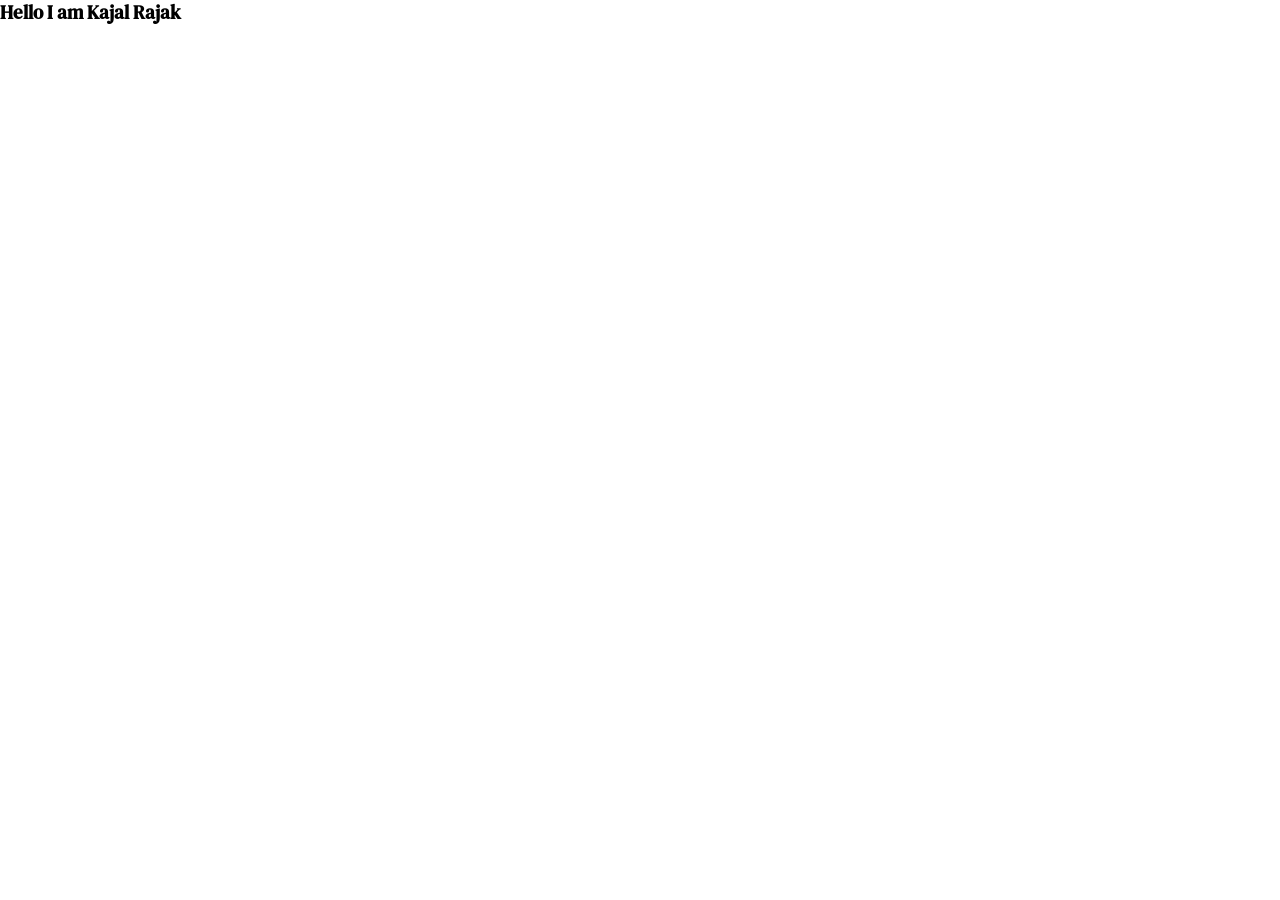
==== index.html @ eff78871 "starting Library Project" ====
<!DOCTYPE html>
<html lang="en">
<head>
    <meta charset="UTF-8">
    <meta name="viewport" content="width=device-width, initial-scale=1.0">
    <title>My Library Project</title>
    <link rel="stylesheet" href="/style/style.css">
</head>
<body>
    <h3>Hello I am Kajal Rajak</h3>
    <script src="/script/App.js"></script>
</body>
</html>
---- style/style.css ----
@font-face{
    font-family: "DMSerif";
    src:url('../asserts/dmfont/DMSerifText-Regular.ttf') format('truetype')
}
*{
    padding: 0;
    margin: 0;
    box-sizing: border-box;
    font-family: "DMSerif",sans-serif;
}
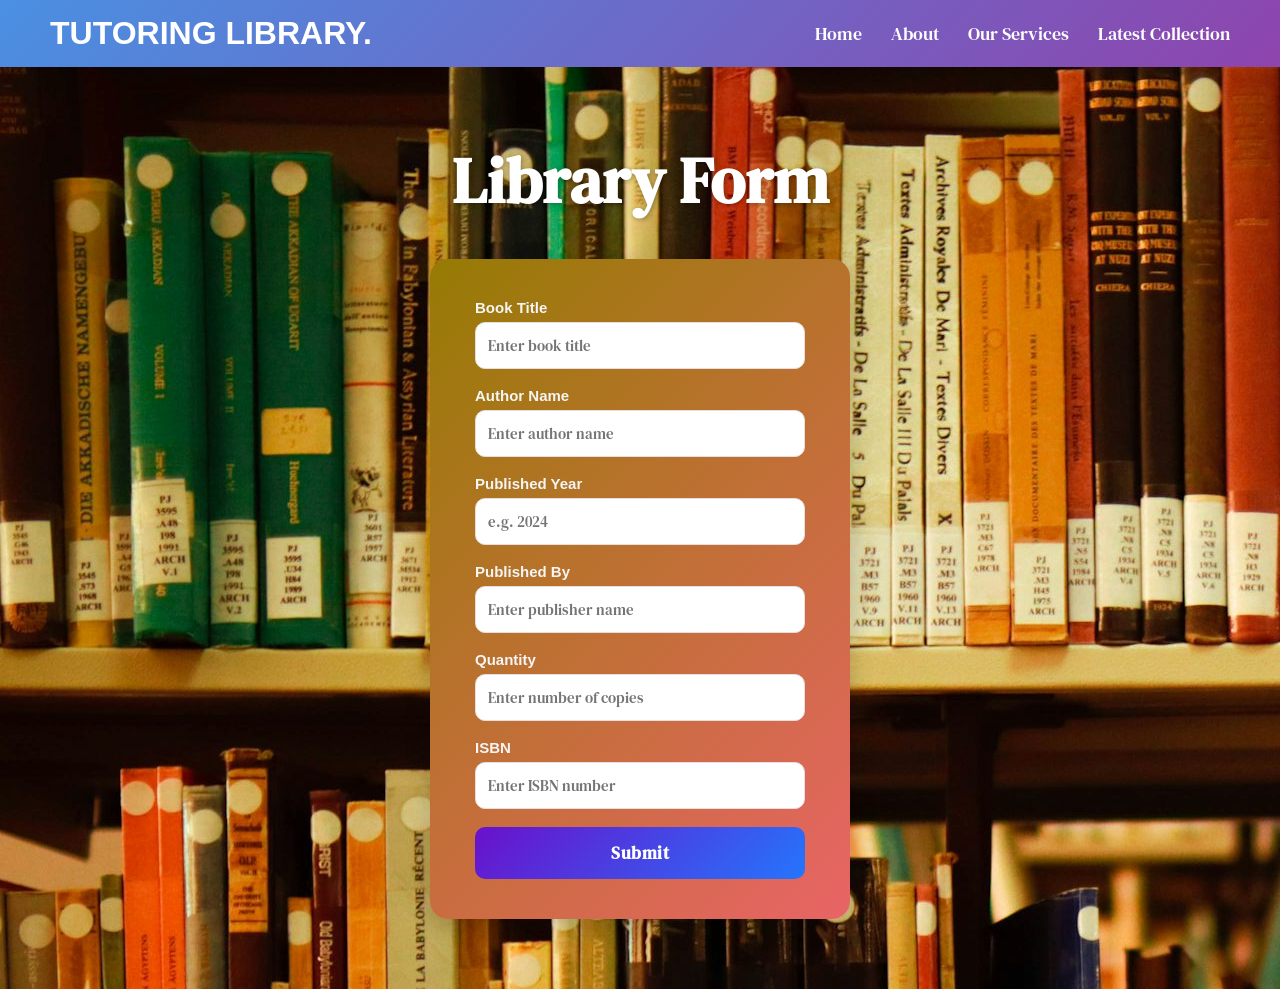
==== commit dfb8cb51: "created a form" ====
--- a/index.html
+++ b/index.html
@@ -7,7 +7,61 @@
     <link rel="stylesheet" href="/style/style.css">
 </head>
 <body>
-    <h3>Hello I am Kajal Rajak</h3>
-    <script src="/script/App.js"></script>
+ 
+ <div class="header">
+    <h1>TUTORING LIBRARY.</h1>
+    <div class="nav">
+        <nav>
+            <a href="#">Home</a>
+            <a href="#">About</a>
+            <a href="#">Our Services</a>
+            <a href="#">Latest Collection</a>
+            
+            </nav>
+    </div>
+   </div>
+    
+  
+  <section class="form-section" id="form-section">
+    <h3>Library Form</h3>
+    <div class="form-container">
+      <form>
+        <div class="form-group">
+          <label for="title">Book Title</label>
+          <input type="text" id="title" name="title" placeholder="Enter book title" required>
+        </div>
+
+        <div class="form-group">
+          <label for="author">Author Name</label>
+          <input type="text" id="author" name="author" placeholder="Enter author name" required>
+        </div>
+
+        <div class="form-group">
+          <label for="year">Published Year</label>
+          <input type="number" id="year" name="year" placeholder="e.g. 2024" min="1500" max="2025" required>
+        </div>
+
+        <div class="form-group">
+          <label for="publisher">Published By</label>
+          <input type="text" id="publisher" name="publisher" placeholder="Enter publisher name" required>
+        </div>
+
+        <div class="form-group">
+          <label for="quantity">Quantity</label>
+          <input type="number" id="quantity" name="quantity" placeholder="Enter number of copies" min="1" required>
+        </div>
+        <div class="form-group">
+          <label for="Isbn">ISBN</label>
+          <input type="number" id="ISBN" name="ISBN" placeholder="Enter ISBN number" required>
+        </div>
+
+        <button type="submit">Submit</button>
+      </form>
+    </div>
+  </section>
+
+   
+ 
+    <script src="/script/App.js" type="module"></script>
 </body>
 </html>
--- a/style/style.css
+++ b/style/style.css
@@ -7,4 +7,121 @@
     margin: 0;
     box-sizing: border-box;
     font-family: "DMSerif",sans-serif;
+}
+
+.header{
+ background: linear-gradient(135deg, #4a90e2, #8e44ad); 
+ color: white;
+  display: flex;
+  justify-content: space-between; /* title left, nav right */
+  align-items: center;
+  padding: 15px 50px;
+  box-shadow: 0 4px 8px rgba(0, 0, 0, 0.2);
+}
+.header h1{
+    font-size: 2rem;
+    font-family: "poppins", sans-serif;
+    margin: 0;
+}
+.nav nav a{
+    color: white;
+    text-decoration: none;
+    margin-left: 25px;
+    font-size: 18px;
+    font-style: 500;
+  
+}
+.nav nav a:hover {
+  color: #ffd700; /* gold color on hover */
+ 
+}
+/* .img{
+    background-size:cover ;
+    background-repeat: no-repeat;
+
+} */
+ .form-section {
+  background:url('../asserts/dmfont/libjpg.jpg') ;
+   
+  min-height: 100vh;
+  display: flex;
+  flex-direction: column;
+  align-items: center;
+  padding: 70px 20px;
+}
+
+/* Form heading */
+.form-section h3 {
+  color: #fff;
+  font-size: 4rem;
+  font-weight: 600;
+  margin-bottom: 35px;
+  text-shadow: 1px 1px 5px rgba(0, 0, 0, 0.3);
+}
+
+/* 🌿 FORM CONTAINER */
+.form-container {
+      background: linear-gradient(135deg, #967b04, #e96466);
+  /* background: rgba(255, 255, 255, 0.98); */
+  padding: 40px 45px;
+  border-radius: 18px;
+  box-shadow: 0 8px 25px rgba(0, 0, 0, 0.2);
+  width: 420px;
+  transition: transform 0.3s ease, box-shadow 0.3s ease;
+}
+
+.form-container:hover {
+  transform: translateY(-5px);
+  box-shadow: 0 10px 30px rgba(0, 0, 0, 0.25);
+}
+
+/* Label and Input styling */
+.form-group {
+  margin-bottom: 18px;
+}
+
+label {
+  display: block;
+  font-weight: 600;
+  color:whitesmoke;
+  margin-bottom: 6px;
+  font-size: 15px;
+ font-family: "poppins", sans-serif;
+
+}
+
+input {
+  width: 100%;
+  padding: 12px;
+  border: 1px solid #e6dede;
+  border-radius: 10px;
+  font-size: 15px;
+  outline: none;
+  transition: all 0.3s ease;
+}
+
+input:focus {
+  border-color: #6a11cb;
+  box-shadow: 0 0 8px rgba(106, 17, 203, 0.3);
+}
+
+/*  BUTTON STYLING */
+button {
+  width: 100%;
+  background: linear-gradient(135deg, #6a11cb, #2575fc);
+  color: white;
+  border: none;
+  padding: 14px;
+  border-radius: 10px;
+  font-size: 17px;
+  font-weight: 600;
+  cursor: pointer;
+  letter-spacing: 0.5px;
+  transition: all 0.3s ease;
+}
+
+button:hover {
+  background: linear-gradient(135deg, #2575fc, #6a11cb);
+  transform: translateY(-2px);
+  box-shadow: 0 6px 15px rgba(0, 0, 0, 0.3);
 }
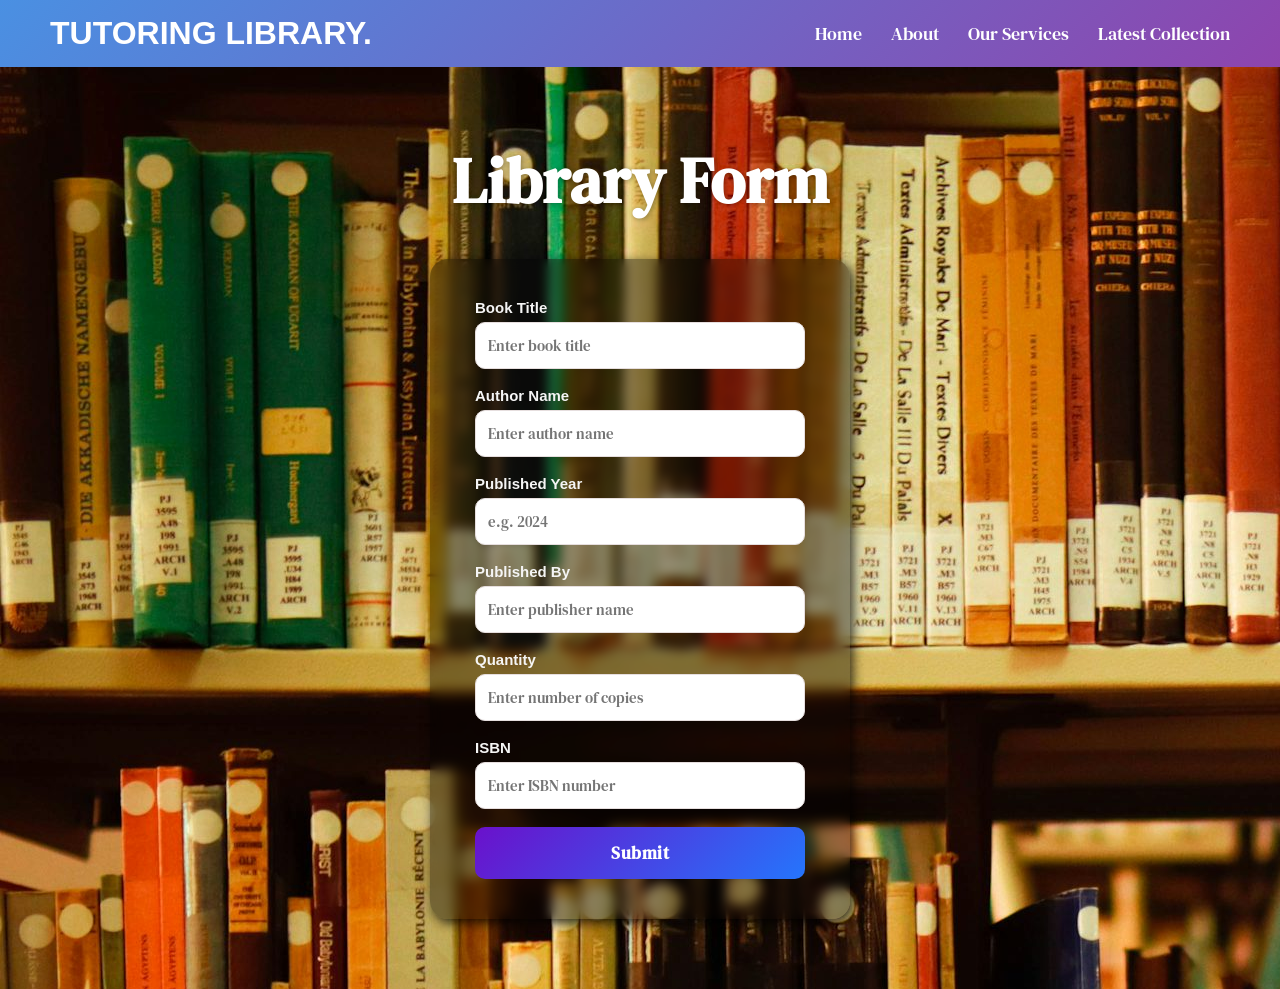
==== commit 1c5ff075: "made responsive" ====
--- a/index.html
+++ b/index.html
@@ -10,6 +10,9 @@
  
  <div class="header">
     <h1>TUTORING LIBRARY.</h1>
+    <!---it takes 3line ayengi-->
+    <input type="checkbox" id="menu-toggle">
+    <label for="menu-toggle" class="menu-icon">&#9776;</label>
     <div class="nav">
         <nav>
             <a href="#">Home</a>
--- a/style/style.css
+++ b/style/style.css
@@ -35,11 +35,17 @@
   color: #ffd700; /* gold color on hover */
  
 }
-/* .img{
-    background-size:cover ;
-    background-repeat: no-repeat;
+/* ----- Hide Checkbox ----- */
+#menu-toggle{
+  display: none;
+}
+/* ----- Hamburger Icon(menu icon) ----- */
+.menu-icon {
+  display: none;
+  font-size: 28px;
+  cursor: pointer;
+}
 
-} */
  .form-section {
   background:url('../asserts/dmfont/libjpg.jpg') ;
    
@@ -59,13 +65,16 @@
   text-shadow: 1px 1px 5px rgba(0, 0, 0, 0.3);
 }
 
-/* 🌿 FORM CONTAINER */
+/*  FORM CONTAINER */
 .form-container {
-      background: linear-gradient(135deg, #967b04, #e96466);
+      /* background: linear-gradient(135deg, #967b04, #e96466); */
+      /* background-color: rgba(0, 0, 0, 0.2); */
+      background-color: rgba(0, 0, 0, 0.4);
+      backdrop-filter: blur(6px);
   /* background: rgba(255, 255, 255, 0.98); */
   padding: 40px 45px;
   border-radius: 18px;
-  box-shadow: 0 8px 25px rgba(0, 0, 0, 0.2);
+  box-shadow: 3px 4px 12px rgba(0, 0, 0, 0.8);
   width: 420px;
   transition: transform 0.3s ease, box-shadow 0.3s ease;
 }
@@ -124,4 +133,51 @@
   background: linear-gradient(135deg, #2575fc, #6a11cb);
   transform: translateY(-2px);
   box-shadow: 0 6px 15px rgba(0, 0, 0, 0.3);
-}+}
+@media screen and (width< 768px) {
+  .header{
+    /*home icon is in single line*/
+ flex-wrap: wrap;
+ padding: 15px 20px;
+}
+ .header h1{
+    font-size: 1.5rem;
+ }
+.menu-icon{
+  display: block;
+}
+/* when checked change nav position */
+#menu-toggle:checked ~ .nav{
+  /* background-color: black; */
+  top: 70px;
+}
+.nav{
+  /* display: none; */
+  position: absolute;
+  top: -100%;
+  left: 0;
+  width: 100%;
+  flex-direction: column;
+  text-align: center;
+  background:rgba(255, 255, 255, 0.1) ;
+  /*it blur behind*/
+   backdrop-filter: blur(10px);
+   border-radius: 10px;
+   margin-top: 10px;
+   padding: 10px 0;
+ transition: all 0.4s ease-in-out;
+}
+.nav a {
+    margin: 10px 0;
+    display: block;
+  }
+   /* Show menu when checkbox is checked */
+  #menu-toggle:checked ~ .nav {
+    display: flex;
+  }
+ 
+}
+
+  
+
+
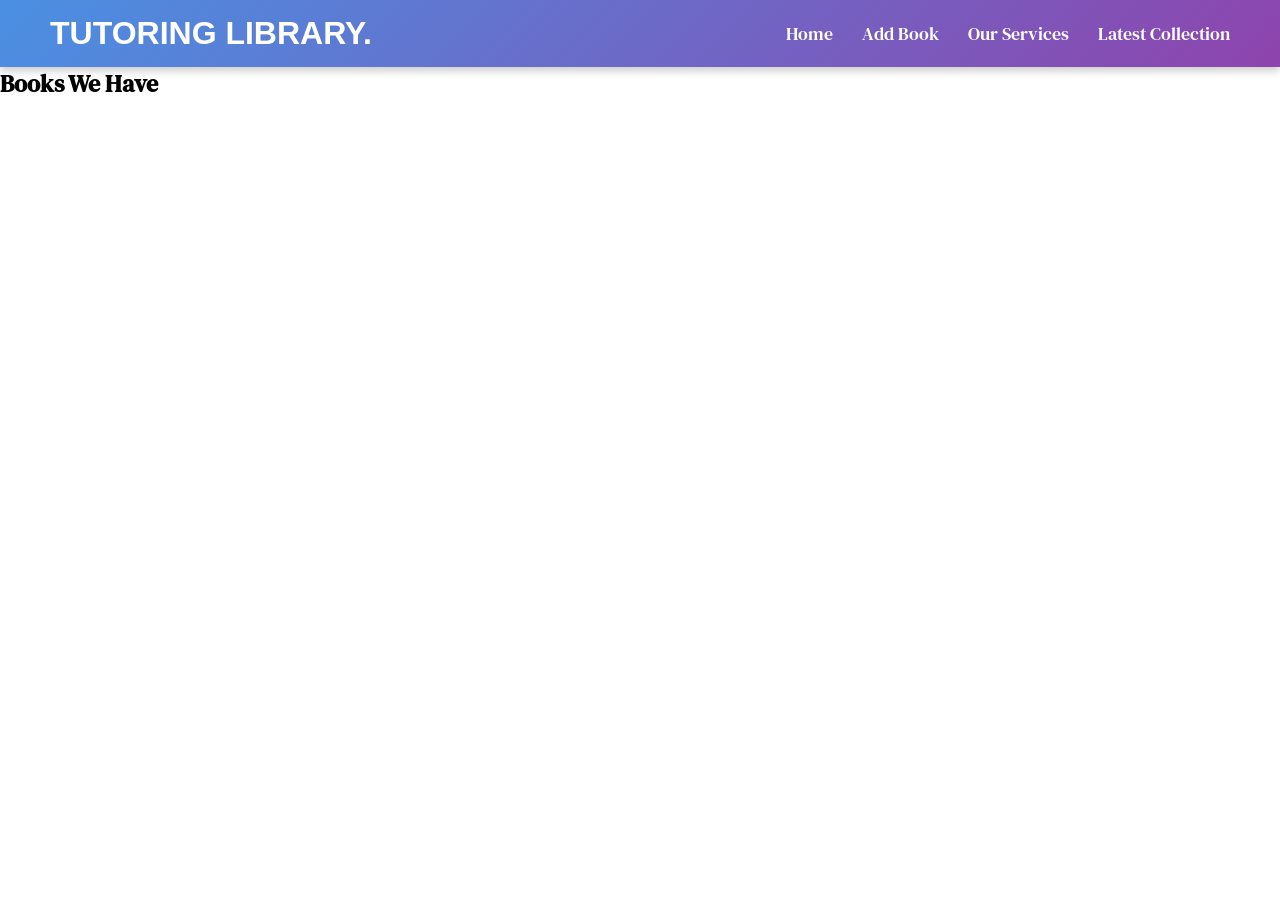
==== commit ed92a27b: "add inner text" ====
--- a/index.html
+++ b/index.html
@@ -3,68 +3,128 @@
 <head>
     <meta charset="UTF-8">
     <meta name="viewport" content="width=device-width, initial-scale=1.0">
-    <title>My Library Project</title>
-    <link rel="stylesheet" href="/style/style.css">
+    <title>My Library</title>
+    <link rel="stylesheet" href="./style/style.css">
 </head>
+<!---this style take from google to show the book in home page  (website is 3d book)-->
+<style>
+    .book-container {
+  display: flex;
+  align-items: center;
+  justify-content: center;
+  perspective: 800px;
+}
+
+@keyframes initAnimation {
+  0% {
+    transform: rotateY(-5deg);
+  }
+  100% {
+    transform: rotateY(-27deg);
+  }
+}
+
+.book {
+  width: 200px;
+  height: 300px;
+  position: relative;
+  transform-style: preserve-3d;
+  transform: rotateY(-27deg);
+  transition: 1.5s ease;
+  animation: 1s ease 0s 1 initAnimation;
+}
+
+.book-container:hover .book, 
+.book-container:focus .book {
+  transform: rotateY(-5deg);
+}
+
+.book > :first-child {
+  position: absolute;
+  top: 0;
+  left: 0;
+  background-color: red;
+  width: 200px;
+  height: 300px;
+  transform: translateZ(20px);
+  background-color: powderblue;
+  border-radius: 0 2px 2px 0;
+  box-shadow: 5px 5px 20px #666;
+}
+
+.book::before {
+  position: absolute;
+  content: ' ';
+  background-color: blue;
+  left: 0;
+  top: 1px;
+  width: 38px;
+  height: 298px;
+  transform: translateX(179px) rotateY(90deg);
+  background: linear-gradient(90deg, 
+    #fff 0%,
+    #f9f9f9 5%,
+    #fff 10%,
+    #f9f9f9 15%,
+    #fff 20%,
+    #f9f9f9 25%,
+    #fff 30%,
+    #f9f9f9 35%,
+    #fff 40%,
+    #f9f9f9 45%,
+    #fff 50%,
+    #f9f9f9 55%,
+    #fff 60%,
+    #f9f9f9 65%,
+    #fff 70%,
+    #f9f9f9 75%,
+    #fff 80%,
+    #f9f9f9 85%,
+    #fff 90%,
+    #f9f9f9 95%,
+    #fff 100%
+    );
+}
+
+.book::after {
+  position: absolute;
+  top: 0;
+  left: 0;
+  content: ' ';
+  width: 200px;
+  height: 300px;
+  transform: translateZ(-20px);
+  background-color: #01060f;
+  border-radius: 0 2px 2px 0;
+  box-shadow: -10px 0 50px 10px #666;
+}
+</style>
 <body>
- 
- <div class="header">
+     <div class="header">
     <h1>TUTORING LIBRARY.</h1>
     <!---it takes 3line ayengi-->
     <input type="checkbox" id="menu-toggle">
     <label for="menu-toggle" class="menu-icon">&#9776;</label>
     <div class="nav">
         <nav>
-            <a href="#">Home</a>
-            <a href="#">About</a>
+            <a href="./">Home</a>
+            <!--in this file add book form-->
+            <a href="./Addbookform.html">Add Book</a>
             <a href="#">Our Services</a>
             <a href="#">Latest Collection</a>
             
             </nav>
     </div>
    </div>
-    
+   <main>
+    <section>
+        <h1>Books We Have</h1>
+        <div id="root">
+
+        </div>
+    </section>
+   </main>
+    <script src="./script/book_list.js"></script>
   
-  <section class="form-section" id="form-section">
-    <h3>Library Form</h3>
-    <div class="form-container">
-      <form>
-        <div class="form-group">
-          <label for="title">Book Title</label>
-          <input type="text" id="title" name="title" placeholder="Enter book title" required>
-        </div>
-
-        <div class="form-group">
-          <label for="author">Author Name</label>
-          <input type="text" id="author" name="author" placeholder="Enter author name" required>
-        </div>
-
-        <div class="form-group">
-          <label for="year">Published Year</label>
-          <input type="number" id="year" name="year" placeholder="e.g. 2024" min="1500" max="2025" required>
-        </div>
-
-        <div class="form-group">
-          <label for="publisher">Published By</label>
-          <input type="text" id="publisher" name="publisher" placeholder="Enter publisher name" required>
-        </div>
-
-        <div class="form-group">
-          <label for="quantity">Quantity</label>
-          <input type="number" id="quantity" name="quantity" placeholder="Enter number of copies" min="1" required>
-        </div>
-        <div class="form-group">
-          <label for="Isbn">ISBN</label>
-          <input type="number" id="ISBN" name="ISBN" placeholder="Enter ISBN number" required>
-        </div>
-
-        <button type="submit">Submit</button>
-      </form>
-    </div>
-  </section>
-
-   
- 
-    <script src="/script/App.js" type="module"></script>
 </body>
 </html>
--- a/style/style.css
+++ b/style/style.css
@@ -54,15 +54,20 @@
   flex-direction: column;
   align-items: center;
   padding: 70px 20px;
+   
 }
 
 /* Form heading */
+
 .form-section h3 {
   color: #fff;
   font-size: 4rem;
   font-weight: 600;
   margin-bottom: 35px;
+
   text-shadow: 1px 1px 5px rgba(0, 0, 0, 0.3);
+
+  
 }
 
 /*  FORM CONTAINER */
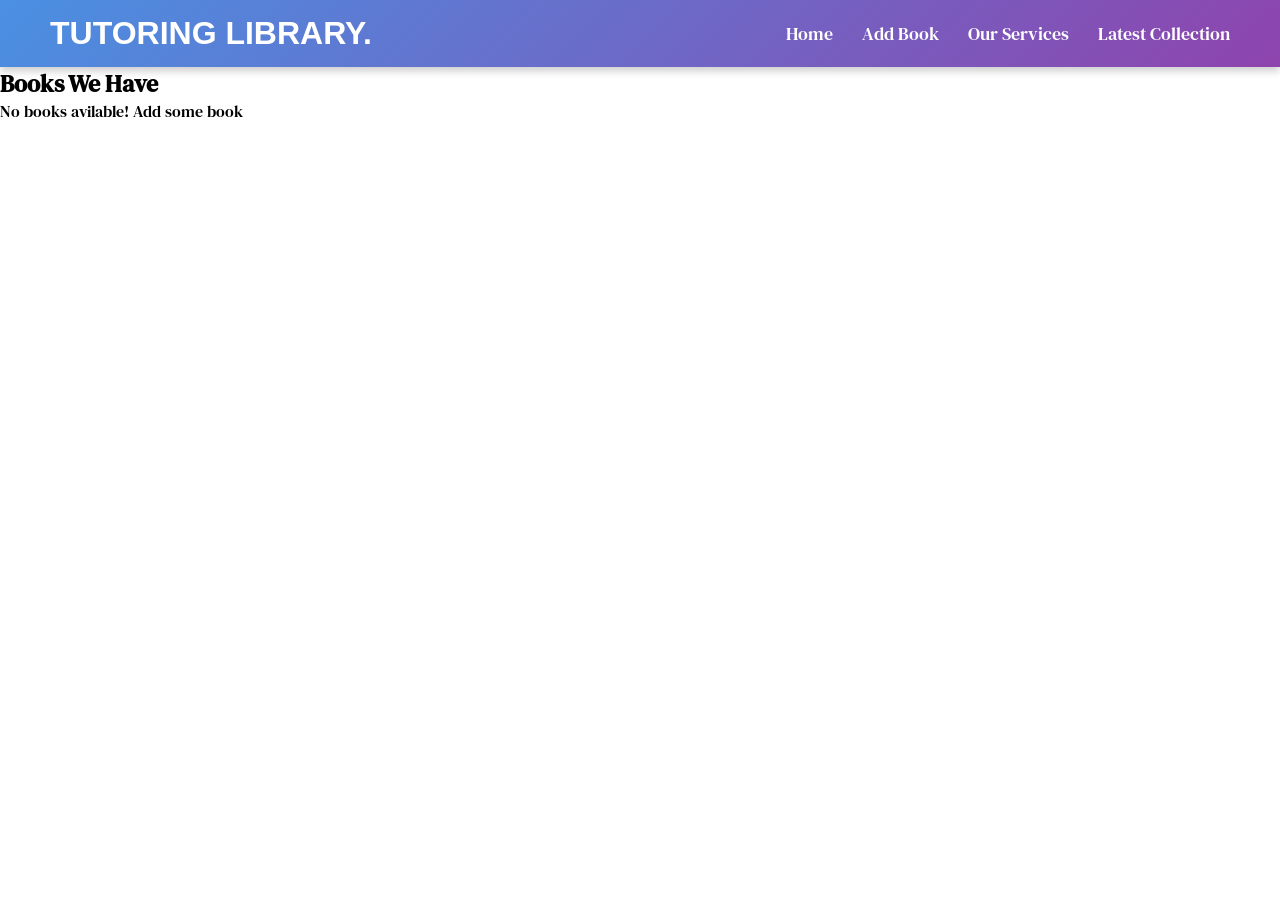
==== commit af87c332: "change in index file" ====
--- a/index.html
+++ b/index.html
@@ -102,7 +102,7 @@
 <body>
      <div class="header">
     <h1>TUTORING LIBRARY.</h1>
-    <!---it takes 3line ayengi-->
+    <!---it takes 3line ayengi menu bar-->
     <input type="checkbox" id="menu-toggle">
     <label for="menu-toggle" class="menu-icon">&#9776;</label>
     <div class="nav">
--- a/style/style.css
+++ b/style/style.css
@@ -182,7 +182,14 @@
   }
  
 }
+/* 3d books section */
+#root{
+  display:flex;
+  max-width: 700px;
+  /* border:1px solid black; */
+  justify-content:space-between;
 
+}
   
 
 
